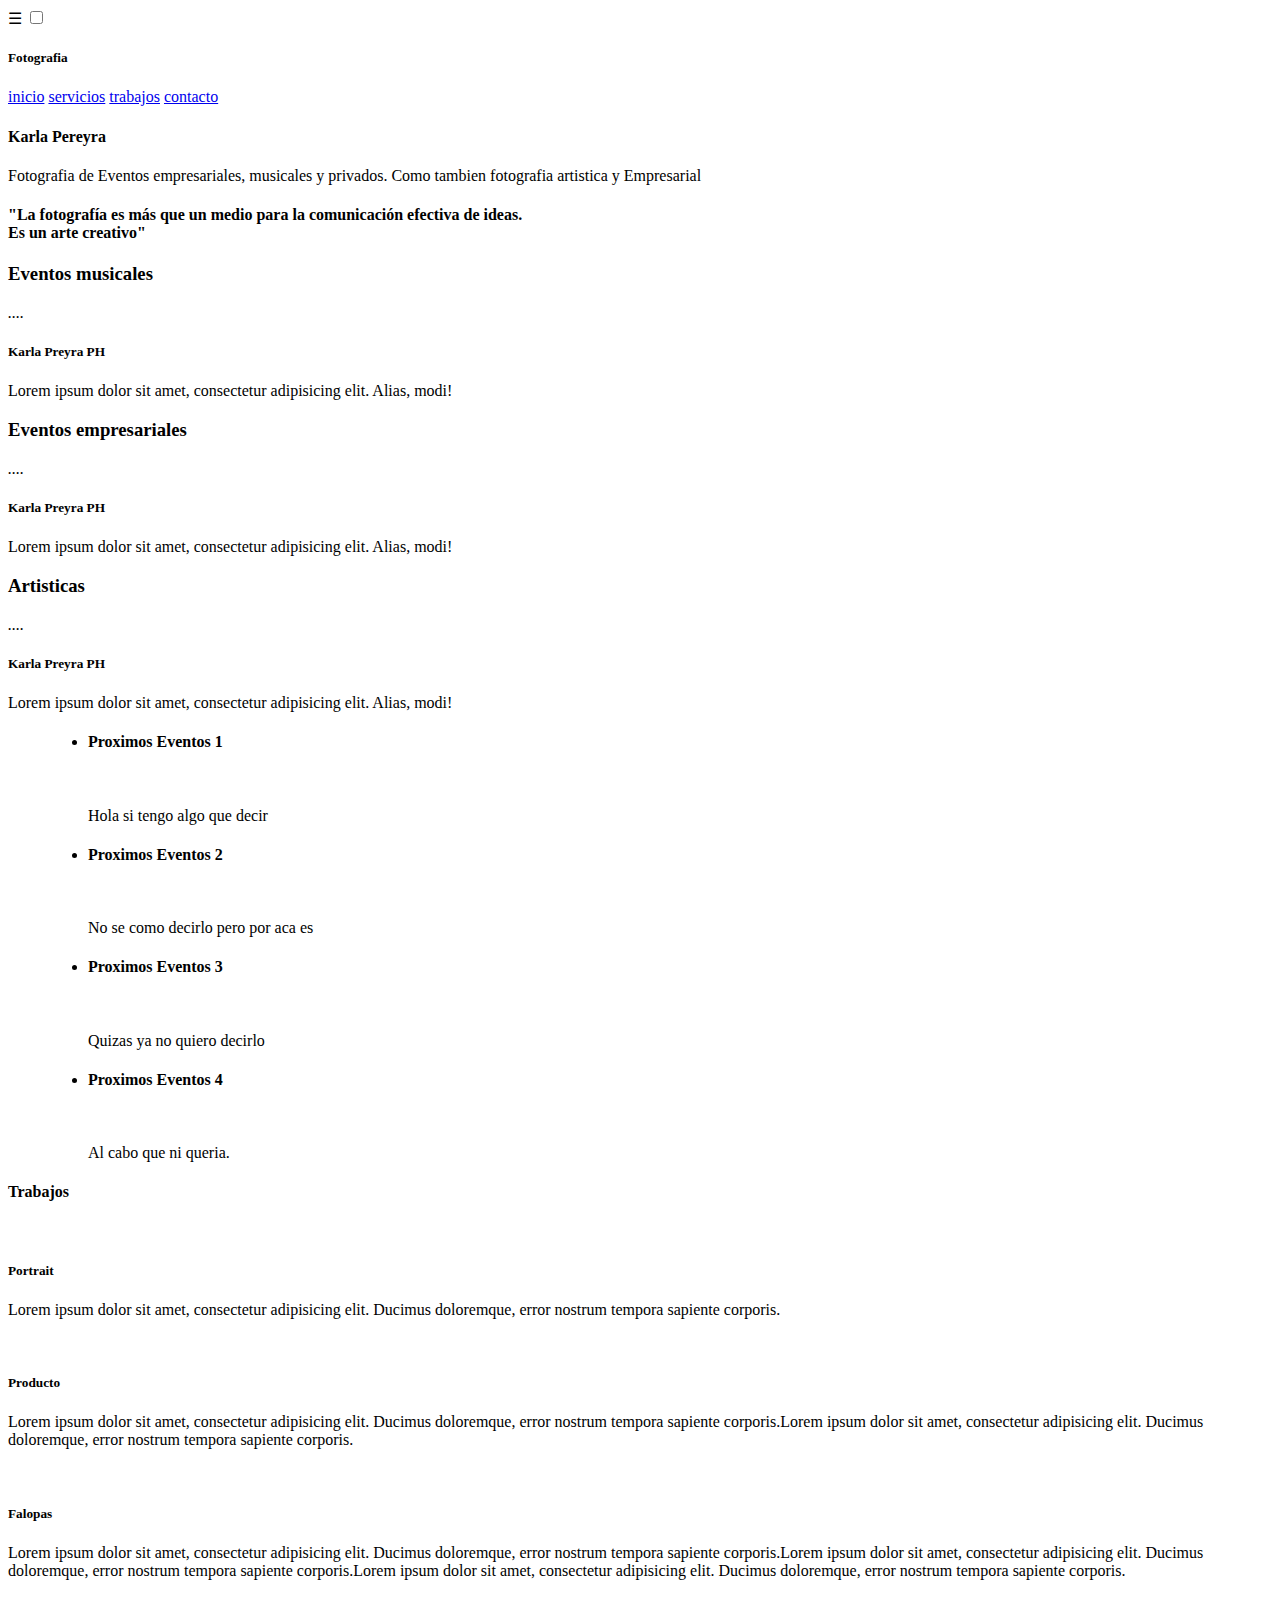
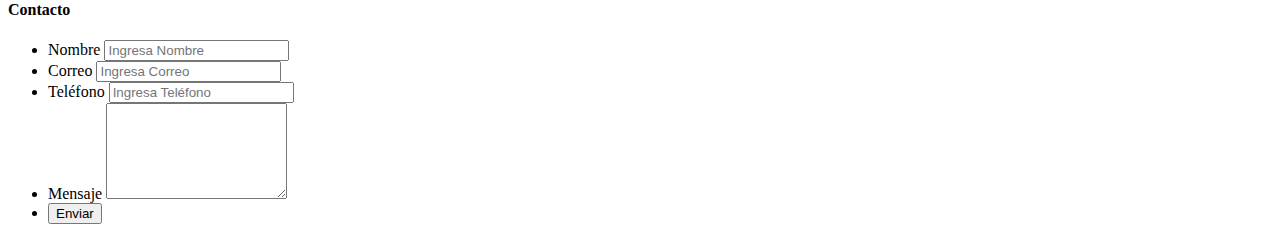
==== index.html @ 7acf1efe "Create index.html" ====
<!DOCTYPE html>
<html lang="en">
<head>
    <meta charset="UTF-8">
    <meta http-equiv="X-UA-Compatible" content="IE=edge">
    <meta name="viewport" content="width=device-width, initial-scale=1.0">
    <link rel="stylesheet" href="index.css">
    <script src="index.js"></script>
    <title>Document</title>
</head>
<body>
    <section class="photo" id="inicio">
  
        <div class="nav" id="sticker">
        <label for="toggle">&#9776</label>
        <input type="checkbox" id="toggle" />
        <div class="menu">
          <h5 class="logo">Fotografia</h5>
          <a href="#inicio">inicio</a>
          <a href="#servicio">servicios</a>
          <a href="#trabajo">trabajos</a>
          <a href="#contacto">contacto</a>
        </div>
      </div>
        <div class="photo-text">
        <h4 data-ix="skype">Karla Pereyra</h4>
        <p data-ix="subtitle-hero-up">Fotografia de Eventos empresariales, musicales y privados. Como tambien fotografia artistica y Empresarial </p>
          </div>
        <div class="overlay"></div>
      </section>
      <section class="content">
        <div class="grand-title" id="servicio">
          <h4 data-ix="slowfade-scroll-bigs">"La fotografía es más que un medio para la comunicación efectiva de ideas. <br> Es un arte creativo"</h4>
        </div>
        <div class="text">
          <div class="inner-text">
            <h3 data-ix="slowfade-scroll-bigs">Eventos musicales</h3>
            <i class="ic ion-fork">....</i>
            <div class="text-box">
              <h5 data-ix="slowfade-scroll-bigs">Karla Preyra PH</h5>
              <p data-ix="slowfade-scroll-bigs">Lorem ipsum dolor sit amet, consectetur adipisicing elit. Alias, modi!</p>
            </div>
          </div>
          <div class="inner-text">
            <h3 data-ix="slowfade-scroll-bigs">Eventos empresariales </h3>
            <i class="ic ion-knife">....</i>
            <div class="text-box">
              <h5 data-ix="slowfade-scroll-bigs">Karla Preyra PH</h5>
              <p data-ix="slowfade-scroll-bigs">Lorem ipsum dolor sit amet, consectetur adipisicing elit. Alias, modi!</p>
            </div>
          </div>
          <div class="inner-text">
            <h3 data-ix="slowfade-scroll-bigs">Artisticas</h3>
            <i class="ic ion-spoon">....</i>
            <div class="text-box">
              <h5 data-ix="slowfade-scroll-bigs">Karla Preyra PH</h5>
              <p data-ix="slowfade-scroll-bigs">Lorem ipsum dolor sit amet, consectetur adipisicing elit. Alias, modi!</p>
            </div>
          </div>
        </div>
      
        <div class="inner-content">
          <div class="boxy"></div>
          <div class="boxy">
            <div id="slider">
              <figure>
                <ul>
                  <li>
                    <h4>Proximos Eventos 1</h4>
                    <img src="./img/3.jpg" alt="" />
                    <p>Hola si tengo algo que decir </p>
                  </li>
                  <li>
                    <h4>Proximos Eventos 2</h4>
                    <img src="./img/2.jpg" alt="" />
                    <p>No se como decirlo pero por aca es </p>
                  </li>
                  <li>
                    <h4>Proximos Eventos 3</h4>
                    <img src="https://unsplash.it/80?image=823" alt="" />
                    <p>Quizas ya no quiero decirlo </p>
                  </li>
                  <li>
                    <h4>Proximos Eventos 4</h4>
                    <img src="https://unsplash.it/80?image=823" alt="" />
                    <p>Al cabo que ni queria.</p>
                  </li>
                </ul>
              </figure>
            </div>
          </div>
        </div>
      
        <section class="portafolio" id="trabajo">
          <h4 data-ix="slowfade-scroll-bigs">Trabajos</h4>
          <div class="portafolio-container">
            <section class="portafolio-item">
     <a href="">          <img src="https://unsplash.it/400/430?image=490" alt="" class="portafolio-img" /></a> 
              <section class="portafolio-text">
                <h5>Portrait</h5>
                <p>Lorem ipsum dolor sit amet, consectetur adipisicing elit. Ducimus doloremque, error nostrum tempora sapiente corporis.</p>
              </section>
            </section>
            <section class="portafolio-item">
     <a href="">          <img src="https://unsplash.it/400/430?image=490" alt="" class="portafolio-img"/> </a>
              <section class="portafolio-text">
                <h5>Producto</h5>
                <p>Lorem ipsum dolor sit amet, consectetur adipisicing elit. Ducimus doloremque, error nostrum tempora sapiente corporis.Lorem ipsum dolor sit amet, consectetur adipisicing elit. Ducimus doloremque, error nostrum tempora sapiente corporis.</p>
              </section>
            </section>
            <section class="portafolio-item">
     <a href="">         <img src="https://unsplash.it/400/430?image=490" alt="" class="portafolio-img"/></a>
              <section class="portafolio-text">
                <h5>Falopas</h5>
                <p>Lorem ipsum dolor sit amet, consectetur adipisicing elit. Ducimus doloremque, error nostrum tempora sapiente corporis.Lorem ipsum dolor sit amet, consectetur adipisicing elit. Ducimus doloremque, error nostrum tempora sapiente corporis.Lorem ipsum dolor sit amet, consectetur adipisicing elit. Ducimus doloremque, error nostrum tempora sapiente corporis.</p>
              </section>
            </section>
           
          </div>
        </section>
      </section>
      <div class="footer" id="contacto">
        <h4 data-ix="slowfade-scroll-bigs">Contacto</h4>
        <div class="container">
        <form action="enviar.php" method="post">
          <ul class="flex-outer">
            <li>
              <label for="nombre">Nombre</label>
              <input type="text" name="nombre" placeholder="Ingresa Nombre" class="rect" required>
            </li>
            <li>
              <label for="correo">Correo</label>
              <input type="email" name="correo" placeholder="Ingresa Correo" class="rect" required>
            </li>
            <li>
              <label for="fono">Teléfono</label>
              <input type="text" name="telefono" placeholder="Ingresa Teléfono" class="rect" required>
            </li>
            <li>
              <label for="mensaje">Mensaje</label>
              <textarea rows="6" name="mensaje" class="rect" required></textarea>
            </li>
            <li class="center">
              <button type="submit">Enviar</button>
            </li>
          </ul>
        </form>
      </div>
      </div>
      
      
      
      
</body>
</html>
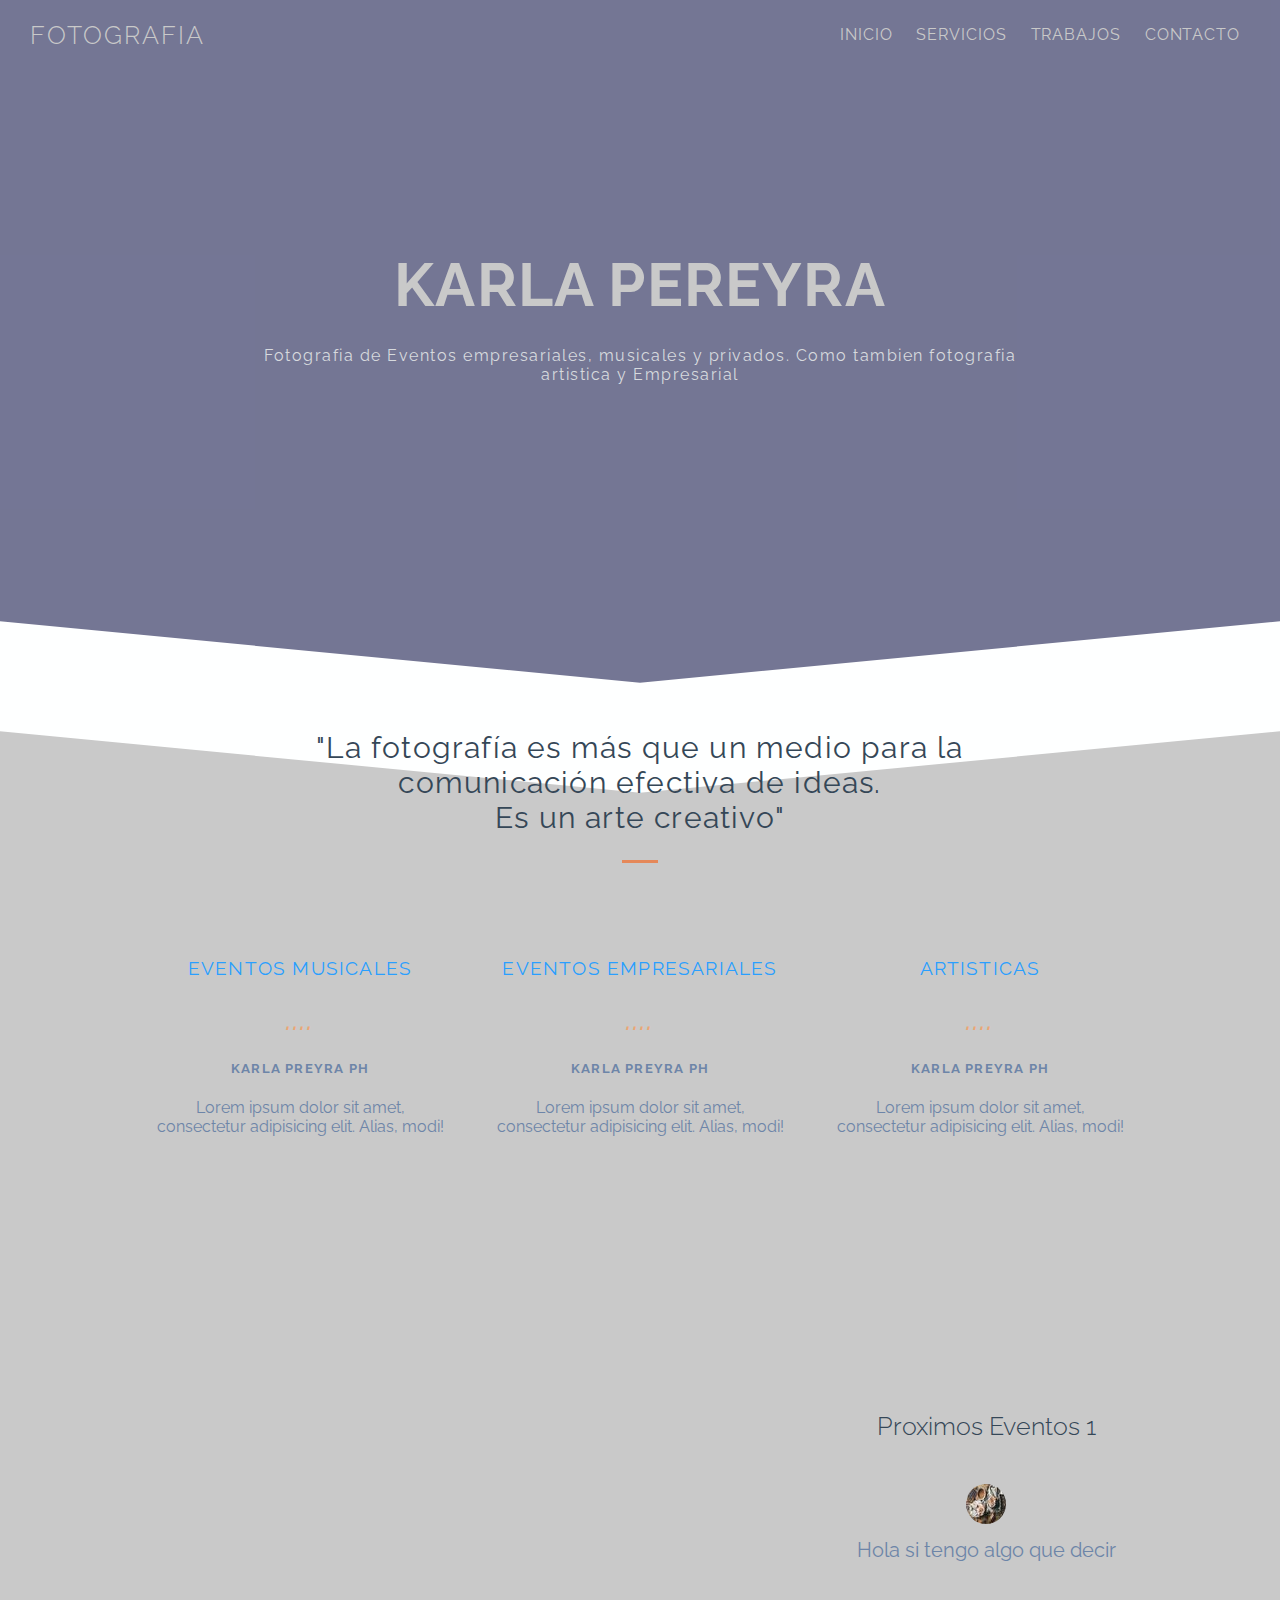
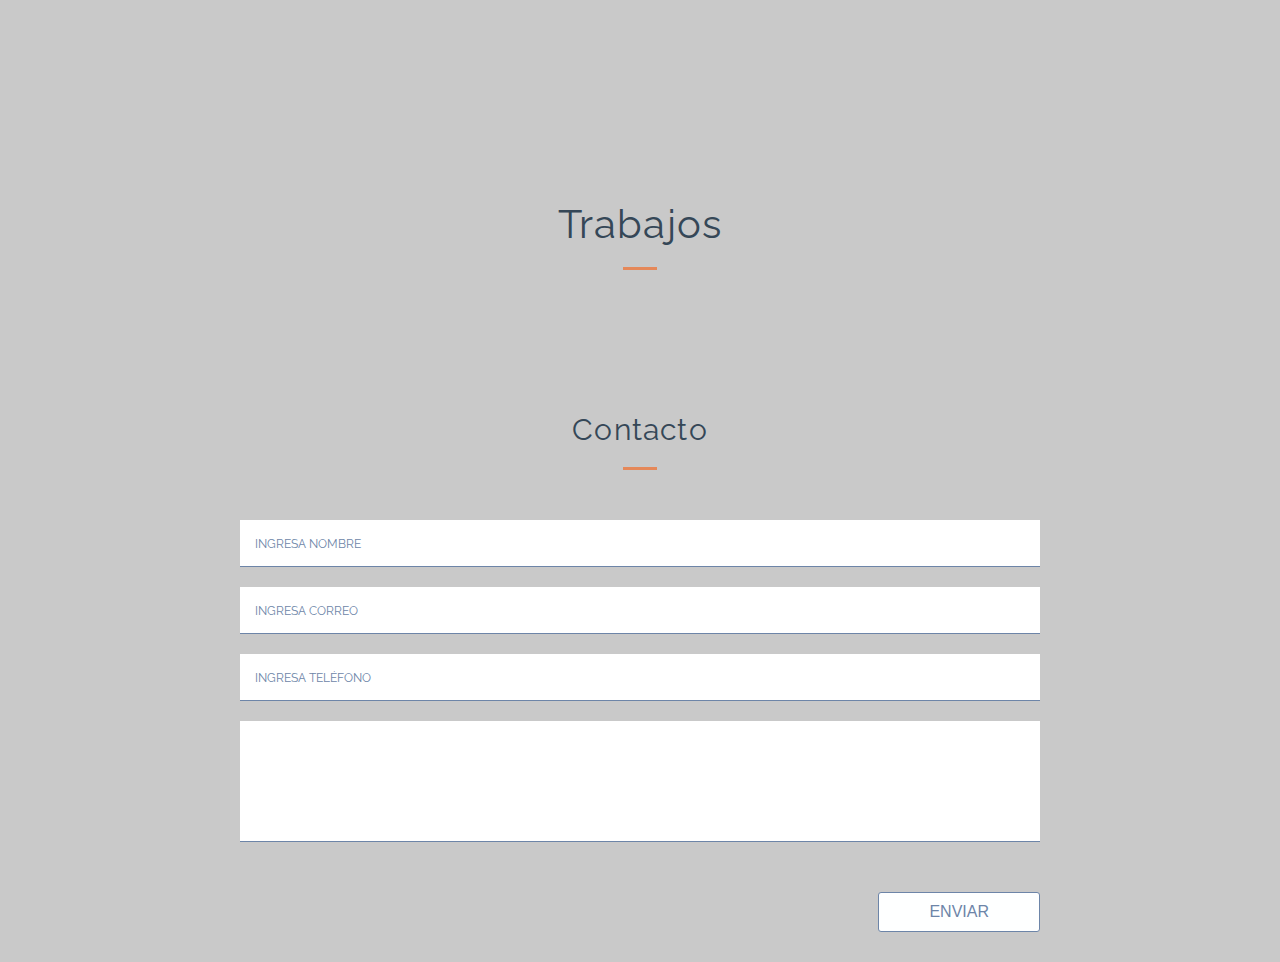
==== commit 3d5602ed: "actualizacion de galeria" ====
--- a/index.html
+++ b/index.html
@@ -1,155 +1,155 @@
-<!DOCTYPE html>
-<html lang="en">
-<head>
-    <meta charset="UTF-8">
-    <meta http-equiv="X-UA-Compatible" content="IE=edge">
-    <meta name="viewport" content="width=device-width, initial-scale=1.0">
-    <link rel="stylesheet" href="index.css">
-    <script src="index.js"></script>
-    <title>Document</title>
-</head>
-<body>
-    <section class="photo" id="inicio">
-  
-        <div class="nav" id="sticker">
-        <label for="toggle">&#9776</label>
-        <input type="checkbox" id="toggle" />
-        <div class="menu">
-          <h5 class="logo">Fotografia</h5>
-          <a href="#inicio">inicio</a>
-          <a href="#servicio">servicios</a>
-          <a href="#trabajo">trabajos</a>
-          <a href="#contacto">contacto</a>
-        </div>
-      </div>
-        <div class="photo-text">
-        <h4 data-ix="skype">Karla Pereyra</h4>
-        <p data-ix="subtitle-hero-up">Fotografia de Eventos empresariales, musicales y privados. Como tambien fotografia artistica y Empresarial </p>
-          </div>
-        <div class="overlay"></div>
-      </section>
-      <section class="content">
-        <div class="grand-title" id="servicio">
-          <h4 data-ix="slowfade-scroll-bigs">"La fotografía es más que un medio para la comunicación efectiva de ideas. <br> Es un arte creativo"</h4>
-        </div>
-        <div class="text">
-          <div class="inner-text">
-            <h3 data-ix="slowfade-scroll-bigs">Eventos musicales</h3>
-            <i class="ic ion-fork">....</i>
-            <div class="text-box">
-              <h5 data-ix="slowfade-scroll-bigs">Karla Preyra PH</h5>
-              <p data-ix="slowfade-scroll-bigs">Lorem ipsum dolor sit amet, consectetur adipisicing elit. Alias, modi!</p>
-            </div>
-          </div>
-          <div class="inner-text">
-            <h3 data-ix="slowfade-scroll-bigs">Eventos empresariales </h3>
-            <i class="ic ion-knife">....</i>
-            <div class="text-box">
-              <h5 data-ix="slowfade-scroll-bigs">Karla Preyra PH</h5>
-              <p data-ix="slowfade-scroll-bigs">Lorem ipsum dolor sit amet, consectetur adipisicing elit. Alias, modi!</p>
-            </div>
-          </div>
-          <div class="inner-text">
-            <h3 data-ix="slowfade-scroll-bigs">Artisticas</h3>
-            <i class="ic ion-spoon">....</i>
-            <div class="text-box">
-              <h5 data-ix="slowfade-scroll-bigs">Karla Preyra PH</h5>
-              <p data-ix="slowfade-scroll-bigs">Lorem ipsum dolor sit amet, consectetur adipisicing elit. Alias, modi!</p>
-            </div>
-          </div>
-        </div>
-      
-        <div class="inner-content">
-          <div class="boxy"></div>
-          <div class="boxy">
-            <div id="slider">
-              <figure>
-                <ul>
-                  <li>
-                    <h4>Proximos Eventos 1</h4>
-                    <img src="./img/3.jpg" alt="" />
-                    <p>Hola si tengo algo que decir </p>
-                  </li>
-                  <li>
-                    <h4>Proximos Eventos 2</h4>
-                    <img src="./img/2.jpg" alt="" />
-                    <p>No se como decirlo pero por aca es </p>
-                  </li>
-                  <li>
-                    <h4>Proximos Eventos 3</h4>
-                    <img src="https://unsplash.it/80?image=823" alt="" />
-                    <p>Quizas ya no quiero decirlo </p>
-                  </li>
-                  <li>
-                    <h4>Proximos Eventos 4</h4>
-                    <img src="https://unsplash.it/80?image=823" alt="" />
-                    <p>Al cabo que ni queria.</p>
-                  </li>
-                </ul>
-              </figure>
-            </div>
-          </div>
-        </div>
-      
-        <section class="portafolio" id="trabajo">
-          <h4 data-ix="slowfade-scroll-bigs">Trabajos</h4>
-          <div class="portafolio-container">
-            <section class="portafolio-item">
-     <a href="">          <img src="https://unsplash.it/400/430?image=490" alt="" class="portafolio-img" /></a> 
-              <section class="portafolio-text">
-                <h5>Portrait</h5>
-                <p>Lorem ipsum dolor sit amet, consectetur adipisicing elit. Ducimus doloremque, error nostrum tempora sapiente corporis.</p>
-              </section>
-            </section>
-            <section class="portafolio-item">
-     <a href="">          <img src="https://unsplash.it/400/430?image=490" alt="" class="portafolio-img"/> </a>
-              <section class="portafolio-text">
-                <h5>Producto</h5>
-                <p>Lorem ipsum dolor sit amet, consectetur adipisicing elit. Ducimus doloremque, error nostrum tempora sapiente corporis.Lorem ipsum dolor sit amet, consectetur adipisicing elit. Ducimus doloremque, error nostrum tempora sapiente corporis.</p>
-              </section>
-            </section>
-            <section class="portafolio-item">
-     <a href="">         <img src="https://unsplash.it/400/430?image=490" alt="" class="portafolio-img"/></a>
-              <section class="portafolio-text">
-                <h5>Falopas</h5>
-                <p>Lorem ipsum dolor sit amet, consectetur adipisicing elit. Ducimus doloremque, error nostrum tempora sapiente corporis.Lorem ipsum dolor sit amet, consectetur adipisicing elit. Ducimus doloremque, error nostrum tempora sapiente corporis.Lorem ipsum dolor sit amet, consectetur adipisicing elit. Ducimus doloremque, error nostrum tempora sapiente corporis.</p>
-              </section>
-            </section>
-           
-          </div>
-        </section>
-      </section>
-      <div class="footer" id="contacto">
-        <h4 data-ix="slowfade-scroll-bigs">Contacto</h4>
-        <div class="container">
-        <form action="enviar.php" method="post">
-          <ul class="flex-outer">
-            <li>
-              <label for="nombre">Nombre</label>
-              <input type="text" name="nombre" placeholder="Ingresa Nombre" class="rect" required>
-            </li>
-            <li>
-              <label for="correo">Correo</label>
-              <input type="email" name="correo" placeholder="Ingresa Correo" class="rect" required>
-            </li>
-            <li>
-              <label for="fono">Teléfono</label>
-              <input type="text" name="telefono" placeholder="Ingresa Teléfono" class="rect" required>
-            </li>
-            <li>
-              <label for="mensaje">Mensaje</label>
-              <textarea rows="6" name="mensaje" class="rect" required></textarea>
-            </li>
-            <li class="center">
-              <button type="submit">Enviar</button>
-            </li>
-          </ul>
-        </form>
-      </div>
-      </div>
-      
-      
-      
-      
-</body>
-</html>
+<!DOCTYPE html>
+<html lang="en">
+<head>
+    <meta charset="UTF-8">
+    <meta http-equiv="X-UA-Compatible" content="IE=edge">
+    <meta name="viewport" content="width=device-width, initial-scale=1.0">
+    <link rel="stylesheet" href="index.css">
+    <script src="index.js"></script>
+    <title>Document</title>
+</head>
+<body>
+    <section class="photo" id="inicio">
+  
+        <div class="nav" id="sticker">
+        <label for="toggle">&#9776</label>
+        <input type="checkbox" id="toggle" />
+        <div class="menu">
+          <h5 class="logo">Fotografia</h5>
+          <a href="#inicio">inicio</a>
+          <a href="#servicio">servicios</a>
+          <a href="#trabajo">trabajos</a>
+          <a href="#contacto">contacto</a>
+        </div>
+      </div>
+        <div class="photo-text">
+        <h4 data-ix="skype">Karla Pereyra</h4>
+        <p data-ix="subtitle-hero-up">Fotografia de Eventos empresariales, musicales y privados. Como tambien fotografia artistica y Empresarial </p>
+          </div>
+        <div class="overlay"></div>
+      </section>
+      <section class="content">
+        <div class="grand-title" id="servicio">
+          <h4 data-ix="slowfade-scroll-bigs">"La fotografía es más que un medio para la comunicación efectiva de ideas. <br> Es un arte creativo"</h4>
+        </div>
+        <div class="text">
+          <div class="inner-text">
+            <h3 data-ix="slowfade-scroll-bigs">Eventos musicales</h3>
+            <i class="ic ion-fork">....</i>
+            <div class="text-box">
+              <h5 data-ix="slowfade-scroll-bigs">Karla Preyra PH</h5>
+              <p data-ix="slowfade-scroll-bigs">Lorem ipsum dolor sit amet, consectetur adipisicing elit. Alias, modi!</p>
+            </div>
+          </div>
+          <div class="inner-text">
+            <h3 data-ix="slowfade-scroll-bigs">Eventos empresariales </h3>
+            <i class="ic ion-knife">....</i>
+            <div class="text-box">
+              <h5 data-ix="slowfade-scroll-bigs">Karla Preyra PH</h5>
+              <p data-ix="slowfade-scroll-bigs">Lorem ipsum dolor sit amet, consectetur adipisicing elit. Alias, modi!</p>
+            </div>
+          </div>
+          <div class="inner-text">
+            <h3 data-ix="slowfade-scroll-bigs">Artisticas</h3>
+            <i class="ic ion-spoon">....</i>
+            <div class="text-box">
+              <h5 data-ix="slowfade-scroll-bigs">Karla Preyra PH</h5>
+              <p data-ix="slowfade-scroll-bigs">Lorem ipsum dolor sit amet, consectetur adipisicing elit. Alias, modi!</p>
+            </div>
+          </div>
+        </div>
+      
+        <div class="inner-content">
+          <div class="boxy"></div>
+          <div class="boxy">
+            <div id="slider">
+              <figure>
+                <ul>
+                  <li>
+                    <h4>Proximos Eventos 1</h4>
+                    <img src="./img/3.jpg" alt="" />
+                    <p>Hola si tengo algo que decir </p>
+                  </li>
+                  <li>
+                    <h4>Proximos Eventos 2</h4>
+                    <img src="./img/2.jpg" alt="" />
+                    <p>No se como decirlo pero por aca es </p>
+                  </li>
+                  <li>
+                    <h4>Proximos Eventos 3</h4>
+                    <img src="https://unsplash.it/80?image=823" alt="" />
+                    <p>Quizas ya no quiero decirlo </p>
+                  </li>
+                  <li>
+                    <h4>Proximos Eventos 4</h4>
+                    <img src="https://unsplash.it/80?image=823" alt="" />
+                    <p>Al cabo que ni queria.</p>
+                  </li>
+                </ul>
+              </figure>
+            </div>
+          </div>
+        </div>
+      
+        <section class="portafolio" id="trabajo">
+          <h4 data-ix="slowfade-scroll-bigs">Trabajos</h4>
+          <div class="portafolio-container">
+            <section class="portafolio-item">
+     <a href="./Carrousel.html">          <img src="https://unsplash.it/400/430?image=490" alt="" class="portafolio-img" /></a> 
+              <section class="portafolio-text">
+                <h5>Portrait</h5>
+                <p>Lorem ipsum dolor sit amet, consectetur adipisicing elit. Ducimus doloremque, error nostrum tempora sapiente corporis.</p>
+              </section>
+            </section>
+            <section class="portafolio-item">
+     <a href="">          <img src="https://unsplash.it/400/430?image=490" alt="" class="portafolio-img"/> </a>
+              <section class="portafolio-text">
+                <h5>Producto</h5>
+                <p>Lorem ipsum dolor sit amet, consectetur adipisicing elit. Ducimus doloremque, error nostrum tempora sapiente corporis.Lorem ipsum dolor sit amet, consectetur adipisicing elit. Ducimus doloremque, error nostrum tempora sapiente corporis.</p>
+              </section>
+            </section>
+            <section class="portafolio-item">
+     <a href="">         <img src="https://unsplash.it/400/430?image=490" alt="" class="portafolio-img"/></a>
+              <section class="portafolio-text">
+                <h5>Falopas</h5>
+                <p>Lorem ipsum dolor sit amet, consectetur adipisicing elit. Ducimus doloremque, error nostrum tempora sapiente corporis.Lorem ipsum dolor sit amet, consectetur adipisicing elit. Ducimus doloremque, error nostrum tempora sapiente corporis.Lorem ipsum dolor sit amet, consectetur adipisicing elit. Ducimus doloremque, error nostrum tempora sapiente corporis.</p>
+              </section>
+            </section>
+           
+          </div>
+        </section>
+      </section>
+      <div class="footer" id="contacto">
+        <h4 data-ix="slowfade-scroll-bigs">Contacto</h4>
+        <div class="container">
+        <form action="enviar.php" method="post">
+          <ul class="flex-outer">
+            <li>
+              <label for="nombre">Nombre</label>
+              <input type="text" name="nombre" placeholder="Ingresa Nombre" class="rect" required>
+            </li>
+            <li>
+              <label for="correo">Correo</label>
+              <input type="email" name="correo" placeholder="Ingresa Correo" class="rect" required>
+            </li>
+            <li>
+              <label for="fono">Teléfono</label>
+              <input type="text" name="telefono" placeholder="Ingresa Teléfono" class="rect" required>
+            </li>
+            <li>
+              <label for="mensaje">Mensaje</label>
+              <textarea rows="6" name="mensaje" class="rect" required></textarea>
+            </li>
+            <li class="center">
+              <button type="submit">Enviar</button>
+            </li>
+          </ul>
+        </form>
+      </div>
+      </div>
+      
+      
+      
+      
+</body>
+</html>--- a/index.css
+++ b/index.css
@@ -0,0 +1,622 @@
+@import url('https://fonts.googleapis.com/css?family=Raleway:300,400,900');
+
+body{
+  margin: 0;
+  padding: 0;
+  background-color: #c9c9c9;
+  font-family: 'Raleway', sans-serif;
+}
+
+*::selection{
+  outline: none;
+}
+
+/*MENU*/
+.nav{
+  text-align: right;
+  height: 70px;
+  line-height: 70px;
+  position: relative;
+  z-index: 999;
+}
+
+.menu{
+  margin: 0 30px 0 0;
+}
+
+.menu a{
+  clear: right;
+  text-decoration: none;
+  color: #c9c9c9;
+  margin: 0 10px;
+  line-height: 70px;
+  letter-spacing: .9px;
+  text-transform: uppercase;
+  transition: all 250ms ease;
+}
+
+@keyframes strike{
+  0%   { width : 0; }
+  100% { width: 100%; }
+}
+
+.strike {
+  position: relative;
+}
+
+.strike:hover:after {
+  content: ' ';
+  position: absolute;
+  top: 40%;
+  left: 0;
+  width: 100%;
+  height: 2px;
+  background: #c9c9c9;
+  animation-name: strike;
+  animation-duration: 1s;
+  animation-timing-function: ease;
+  animation-iteration-count: infinite;
+}
+
+.menu h5{
+  margin: 0 30px;
+  text-transform: uppercase;
+  float: left;
+  font-weight: 300;
+  font-size: 25px;
+  letter-spacing: 2px;
+  position: relative;
+  z-index: 999;
+  color: #c9c9c9;
+}
+
+label{
+  margin: 0 20px 0 0;
+  font-size: 26px;
+  line-height: 70px;
+  display: none;
+  width: 26px;
+  float: right;
+  color: #354757;
+}
+
+#toggle{
+  display: none;
+}
+
+.fixed{
+  background-color: #c9c9c9;
+}
+
+.photo{
+  width: 100%;
+  height: 700px;
+  position: relative;
+  background: url('https://cdn.euroinnova.edu.es/img/subidasEditor/photographs-256888_960_720-1612920773.webp') center;
+  background-size: cover;
+  overflow: hidden;
+}
+
+.photo-text{
+  min-height: 500px;
+  display: flex;
+  flex-direction: column;
+  justify-content: center;
+  align-items: center;
+}
+
+.overlay{
+  position: absolute;
+  z-index: 1;
+  width: 100%;
+  height: 200vh;
+  top: 0;
+  left: 0;
+  background: rgba(60, 63, 114, .6);
+}
+
+.photo h4{
+  font-size: 60px;
+  text-transform: uppercase;
+  letter-spacing: 1.2px;
+  color: #c9c9c9;
+  margin: 10px;
+  cursor: pointer;
+  position: relative;
+  z-index: 998;
+}
+
+.photo p{
+  width: 60%;
+  text-align: center;
+  letter-spacing: 1.5px;
+  color: #D7DADE;
+  position: relative;
+  z-index: 998;
+}
+
+.content{
+  width: 100%;
+  min-height: 800px;
+  position: relative;
+  z-index: 1;
+}
+
+.content:before{
+  content: '';
+  width: 50%;
+  height: 110px;
+  position: absolute;
+  top: -48px;
+  left: 0;
+  background-color: #FEFFFF;
+  transform: skewY(5.5deg);/*8*/
+}
+
+.content:after{
+  content: '';
+  width: 50%;
+  height: 110px;
+  position: absolute;
+  top: -48px;
+  right: 0;
+  background-color: #FEFFFF;
+  transform: skewY(-5.5deg);/*8*/
+}
+
+.grand-title{
+  display: flex;
+  justify-content: center;
+  align-items: center;
+  position: relative;
+  z-index: 999;
+  width: 60%;
+  min-height: 100px;
+  padding: 0;
+  margin: 0 auto;
+}
+
+.grand-title h4{
+  text-align: center;
+  font-size: 30px;
+  font-weight: 400;
+  letter-spacing: 1.2px;
+  margin: 30px;
+  color: #354757;
+}
+
+.grand-title h4:after{
+  content: '';
+  display: block; 
+  width: 5%;
+  height: 3px;
+  margin: 25px auto;
+  border: 0;
+  background: #E58859;
+}
+
+.text{
+  display: flex;
+  justify-content: center;
+  align-items: center;
+  text-align: center;
+  margin-top: -10px;
+  position: relative;
+  z-index: 999;
+}
+
+.inner-text{
+   display: flex;
+  justify-content: center;
+  align-items: center;
+  flex-flow: column wrap;
+  padding: 20px;
+  width: 300px;
+  margin: 10px 0 10px 0;
+  transition: all 450ms ease;
+}
+
+.inner-text:hover{
+  cursor: pointer;
+  box-shadow: -1px 6.5px 15px rgba(208, 211, 214, 0.75);
+}
+
+.ic{
+  font-size: 35px;
+  color: #EBA675;
+  transition: all 250ms ease;
+}
+
+.ic:hover{
+ opacity: .7;
+}
+
+.inner-text h3{
+  color: #299FFF;
+  text-transform: uppercase;
+  font-weight: 400;
+  letter-spacing: 1.2px;
+}
+
+.inner-text h5{
+  color: #6D85A8;
+  letter-spacing: 1.2px;
+  text-transform: uppercase;
+}
+
+.inner-text p{
+  color: #6D85A8;
+}
+
+.inner-content{
+  display: flex;
+  justify-content: center;
+  align-items: center;
+  min-height: 450px;
+}
+
+.boxy:nth-child(1){
+  width: 50%;
+  min-height: 300px;
+  background: url('https://img.freepik.com/fotos-premium/lente-camara-luz-fondo-roja-azul-lentes-fotografia-macro_99533-213.jpg?w=2000') bottom no-repeat;
+  background-size: cover;
+  position: relative;
+  z-index: 999;
+}
+
+.boxy:nth-child(2){
+  width: 50%;
+  min-height: 600px;
+  display: flex;
+  align-items: center;
+}
+
+#slider{
+  overflow: hidden;
+  margin-left: -20px;
+}
+
+#slider figure ul li{
+  width: 20%;
+  float: left;
+  list-style: none;
+  text-align: center;
+}
+
+ul li img{
+  border-radius: 50%;
+  padding: 10px;
+}
+
+ul li h4{
+  color: #354757;
+  font-weight: 300;
+  font-size: 25px;
+}
+
+ul li p{
+  font-size: 20px;
+  width: 80%;
+  margin: 0 auto;
+  color: #6D85A8;
+}
+
+#slider figure{
+  position: relative;
+  width: 500%;
+  margin: 0;
+  left: 0;
+  text-align: left;
+  animation-name: slider;
+    animation-duration: 25s;
+    animation-timing-function: linear;
+    animation-delay: -10s;
+    animation-iteration-count: infinite;
+   /*animation-direction: alternate;*/
+}
+
+/*Portafolio*/
+.portafolio{
+  width: 90%;
+  max-width: 1400px;
+  margin: 0 auto;
+  margin-top: -35px;
+  margin-bottom: 40px;
+}
+
+.portafolio h4{
+  text-align: center;
+  font-weight: 400;
+  font-size: 40px;
+  color: #354757;
+  letter-spacing: 1.2px;
+}
+
+.portafolio h4:after{
+  content: '';
+  display: block; 
+  width: 3%;
+  height: 3px;
+  margin: 20px auto;
+  border: 0;
+  background: #E58859;
+}
+
+.portafolio-container{
+    display: flex;
+   
+   
+  justify-content: space-between;
+}
+
+.portafolio-item{
+  width: 30%;
+  position: relative;
+  overflow: hidden;
+  border-radius: .20em;
+}
+
+.portafolio-item img{
+  width: 100%;
+}
+
+.portafolio-text{
+  position: absolute;
+  bottom: 0;
+  padding: 10px;
+  background: rgba(254, 255, 255, .8);
+  color: #FDFDFD;
+  transform: translateY(100%);
+  transition: all 450ms ease;
+}
+
+.portafolio-text h5{
+  color: #299FFF;
+  font-size: 15px;
+  text-transform: uppercase;
+  letter-spacing: 1.2px;
+  margin: 0;
+}
+
+.portafolio-text p{
+  text-align: justify;
+  color: #6D85A8;
+}
+
+.portafolio-item:hover .portafolio-text{
+  transform: translateY(0);
+}
+
+.portafolio-img{
+  transition: all 450ms ease;
+}
+
+.portafolio-item:hover .portafolio-img{
+  transform: rotate(-5deg) scale(1.15);
+}
+
+/*FOOTER*/
+.footer{
+  display: flex;
+  align-items: center;
+  flex-direction: column;
+  min-height: 500px;
+  width: 100%;
+}
+
+.footer h4{
+  font-size: 30px;
+  font-weight: 400;
+  letter-spacing: 1.2px;
+  margin: 30px;
+  color: #354757;
+}
+
+.footer h4:after{
+  content: '';
+  display: block; 
+  width: 25%;
+  height: 3px;
+  margin: 20px auto;
+  border: 0;
+  background: #E58859;
+}
+
+.container{
+  width: 80%;
+  max-width: 1200px;
+  margin: 0 auto;
+}
+
+.container *{
+  box-sizing: border-box;
+}
+
+.flex-outer,
+.flex-inner{
+  list-style-type: none;
+  padding: 0;
+}
+
+.flex-outer{
+  max-width: 800px;
+  margin: 0 auto;
+}
+
+.flex-outer li,
+.flex-inner{
+  display: flex;
+  flex-wrap: wrap;
+  align-items: center;
+}
+
+.flex-inner{
+  padding: 0 8px;
+  justify-content: space-between;  
+}
+
+.flex-outer > li:not(:last-child){
+  margin-bottom: 20px;
+}
+
+.flex-outer li label{
+  padding: 8px;
+  font-weight: 300;
+  font-size: 15px;
+  letter-spacing: .09em;
+  text-transform: uppercase;
+}
+
+.flex-outer > li > label{
+  flex: 1 0 120px;
+  max-width: 220px;
+}
+
+.flex-outer > li > label + *,
+.flex-inner{
+  flex: 1 0 220px;
+}
+
+.flex-outer li input:not([type='checkbox']),
+.flex-outer li textarea{
+  padding: 15px;
+  resize: none;
+}
+
+.flex-outer li button{
+  background: 0 0 #FEFFFF;
+  border: 1px solid #6D85A8;
+  border-radius: 3px;
+  color: #6D85A8;
+  font-size: 16px;
+  line-height: inherit;
+  margin: 30px 0;
+  padding: 10px 50px;
+  text-transform: uppercase;
+  transition: all 0.25s ease 0s;
+}
+
+.flex-outer li button:hover,
+.flex-outer li button:active,
+.flex-outer li button:focus {
+	border-color: #299FFF;
+	color: #299FFF;
+}
+
+.flex-inner li{
+  width: 100px;
+}
+
+.rect{
+	border-color: #6D85A8;
+  border-width: 0 0 1px 0;
+  border-style: none none solid none;
+  box-shadow: none;
+}
+
+.rect:focus{
+	box-shadow: none;
+	border-color: #60A9F1;
+  outline: none;
+}
+
+.center{
+  display: flex;
+  justify-content: flex-end;
+}
+
+.flex-outer li ::placeholder{
+  font-size: 12px;
+  color: #6D85A8;
+  text-transform: uppercase;
+  font-weight: 400;
+}
+
+.flex-outer li ::-webkit-input-placeholder{
+  font-size: 12px;
+  color: #6D85A8;
+  text-transform: uppercase;
+  font-weight: 400;
+}
+
+.flex-outer li ::-moz-placeholder{
+  font-size: 12px;
+  color: #6D85A8;
+  text-transform: uppercase;
+  font-weight: 400;
+}
+
+.flex-outer li ::-ms-input-placeholder{
+  font-size: 12px;
+  color: #6D85A8;
+  text-transform: uppercase;
+  font-weight: 400;
+}
+
+.flex-outer li ::-moz-placeholder{
+  font-size: 12px;
+  color: #6D85A8;
+  text-transform: uppercase;
+  font-weight: 400;
+}
+
+input{
+  font-family: 'Raleway', sans-serif;
+}
+
+@media screen and (max-width: 950px){
+  .portafolio-container{
+    flex-flow: column wrap;
+    align-items: center;
+  }
+  
+  .portafolio-item{width: 80%; margin-top: 10px;}
+}
+
+@media screen and (max-width: 950px){
+  .photo p{width: 90%;}
+  .grand-title{width: 90%;}
+  .text{flex-direction: column;}
+  .inner-content{flex-flow: column wrap;}
+  .boxy:nth-child(1),.boxy:nth-child(2){width: 90%;}/*GENERA PROBLEMA*/
+  .boxy:nth-child(1){padding: 10px;}
+  #slider{margin-left: -55px;}
+}
+
+@media only screen and (max-width: 600px){
+  label{
+    display: block;
+    cursor: pointer;
+  }
+  .menu{
+    text-align: center;
+    width: 100%;
+    display: none;
+  }
+  .menu a{
+    display: block;
+    border-bottom: 1px solid #EAEAEB;
+    margin: 0;
+    color: #6D85A8;
+  }
+  #toggle:checked + .menu{display: block; background-color: #FEFFFF;}
+}
+
+@media screen and (max-width: 500px){
+  #slider{margin-left: -55px;}
+  .photo-text h4{font-size: 45px;}
+  .inner-text{width: 80%;}
+  
+}
+
+@keyframes slider{
+  0%{left: 0; opacity: 0;}
+  20%{left: 0; opacity: 1;}
+  25%{left: -100%; opacity: .8;}
+  45%{left: -100%; opacity: .8;}
+  50%{left: -200%; opacity: .7;}
+  70%{left: -200%; opacity: .7;}
+  75%{left: -300%; opacity: .6;}
+  95%{left: -400%; opacity: .6;}
+  100%{left: -400%; opacity: 1;}
+}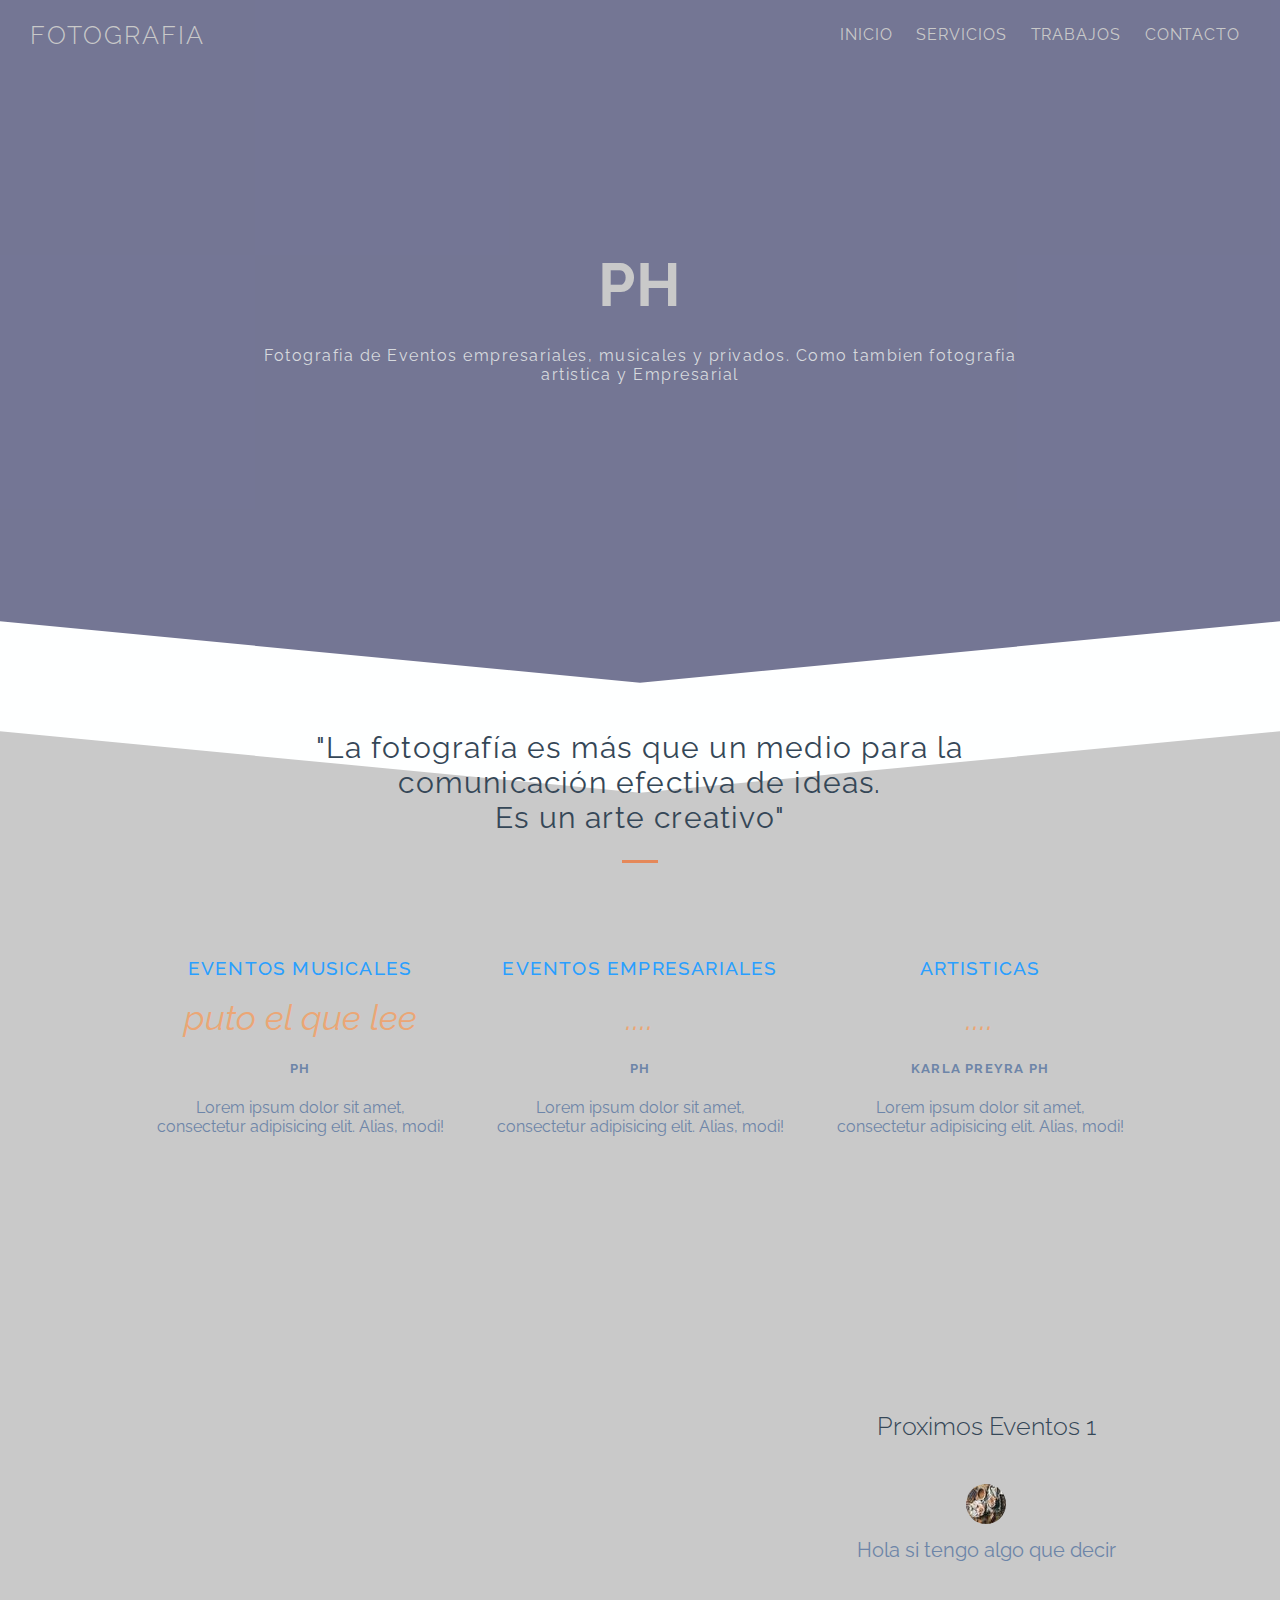
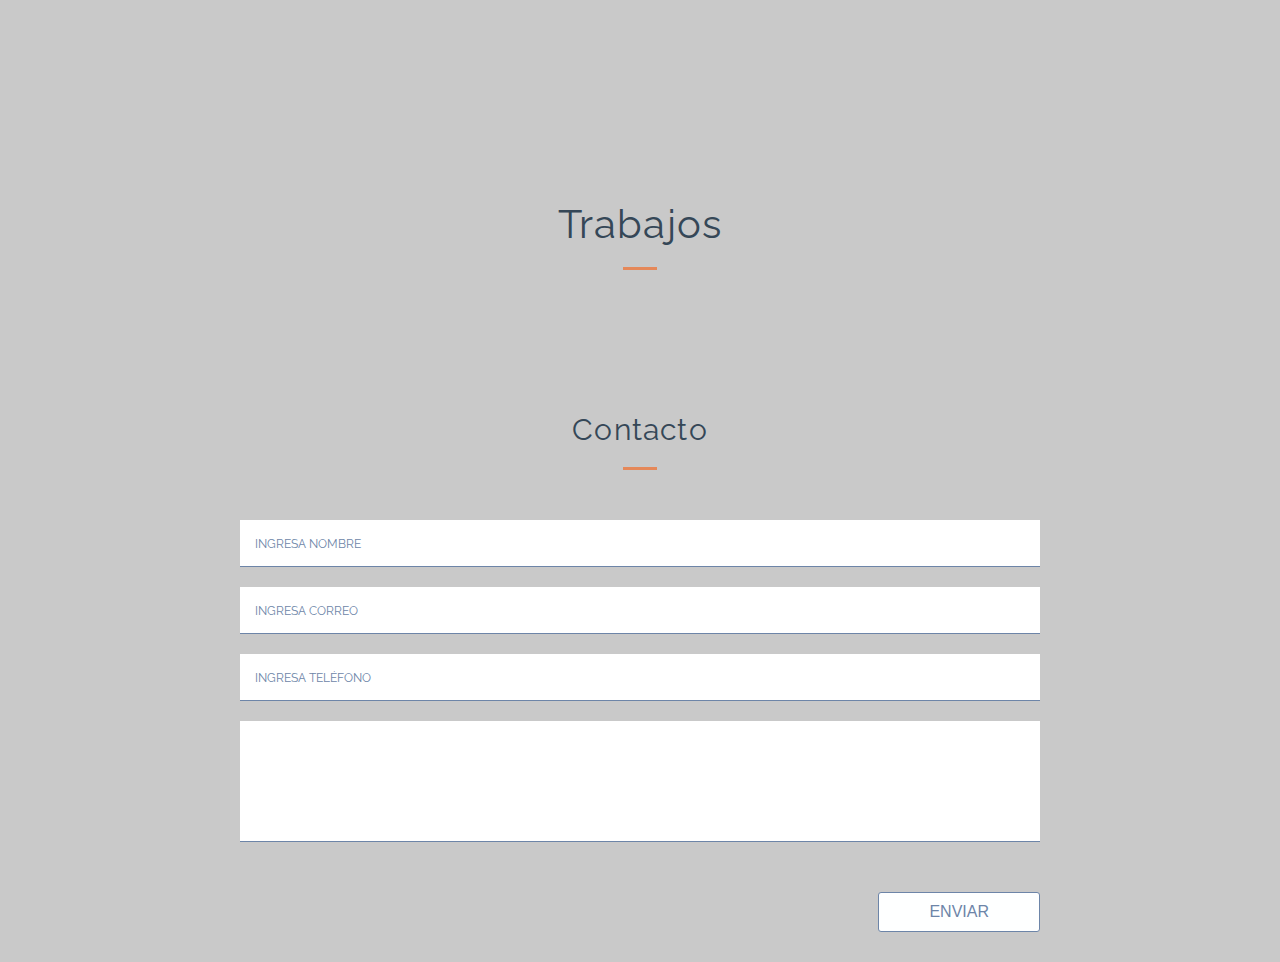
==== commit 9aef80b4: "Add files via upload" ====
--- a/index.html
+++ b/index.html
@@ -19,11 +19,11 @@
           <a href="#inicio">inicio</a>
           <a href="#servicio">servicios</a>
           <a href="#trabajo">trabajos</a>
-          <a href="#contacto">contacto</a>
+          <a  href="#contacto">contacto</a>
         </div>
       </div>
         <div class="photo-text">
-        <h4 data-ix="skype">Karla Pereyra</h4>
+        <h4 data-ix="skype">ph</h4>
         <p data-ix="subtitle-hero-up">Fotografia de Eventos empresariales, musicales y privados. Como tambien fotografia artistica y Empresarial </p>
           </div>
         <div class="overlay"></div>
@@ -34,10 +34,12 @@
         </div>
         <div class="text">
           <div class="inner-text">
-            <h3 data-ix="slowfade-scroll-bigs">Eventos musicales</h3>
-            <i class="ic ion-fork">....</i>
+            <h3  data-ix="slowfade-scroll-bigs">Eventos musicales</h3>
+            <i class="ic ion-fork">puto el que lee
+              
+            </i>
             <div class="text-box">
-              <h5 data-ix="slowfade-scroll-bigs">Karla Preyra PH</h5>
+              <h5 data-ix="slowfade-scroll-bigs">PH</h5>
               <p data-ix="slowfade-scroll-bigs">Lorem ipsum dolor sit amet, consectetur adipisicing elit. Alias, modi!</p>
             </div>
           </div>
@@ -45,7 +47,7 @@
             <h3 data-ix="slowfade-scroll-bigs">Eventos empresariales </h3>
             <i class="ic ion-knife">....</i>
             <div class="text-box">
-              <h5 data-ix="slowfade-scroll-bigs">Karla Preyra PH</h5>
+              <h5 data-ix="slowfade-scroll-bigs">PH</h5>
               <p data-ix="slowfade-scroll-bigs">Lorem ipsum dolor sit amet, consectetur adipisicing elit. Alias, modi!</p>
             </div>
           </div>
--- a/index.css
+++ b/index.css
@@ -210,15 +210,17 @@
   justify-content: center;
   align-items: center;
   flex-flow: column wrap;
-  padding: 20px;
+   padding: 20px;
   width: 300px;
   margin: 10px 0 10px 0;
   transition: all 450ms ease;
+  
+  
 }
 
 .inner-text:hover{
   cursor: pointer;
-  box-shadow: -1px 6.5px 15px rgba(208, 211, 214, 0.75);
+  box-shadow: -1px 6.5px 15px rgb(104, 104, 104);
 }
 
 .ic{
@@ -234,7 +236,7 @@
 .inner-text h3{
   color: #299FFF;
   text-transform: uppercase;
-  font-weight: 400;
+  font-weight: 500;
   letter-spacing: 1.2px;
 }
 
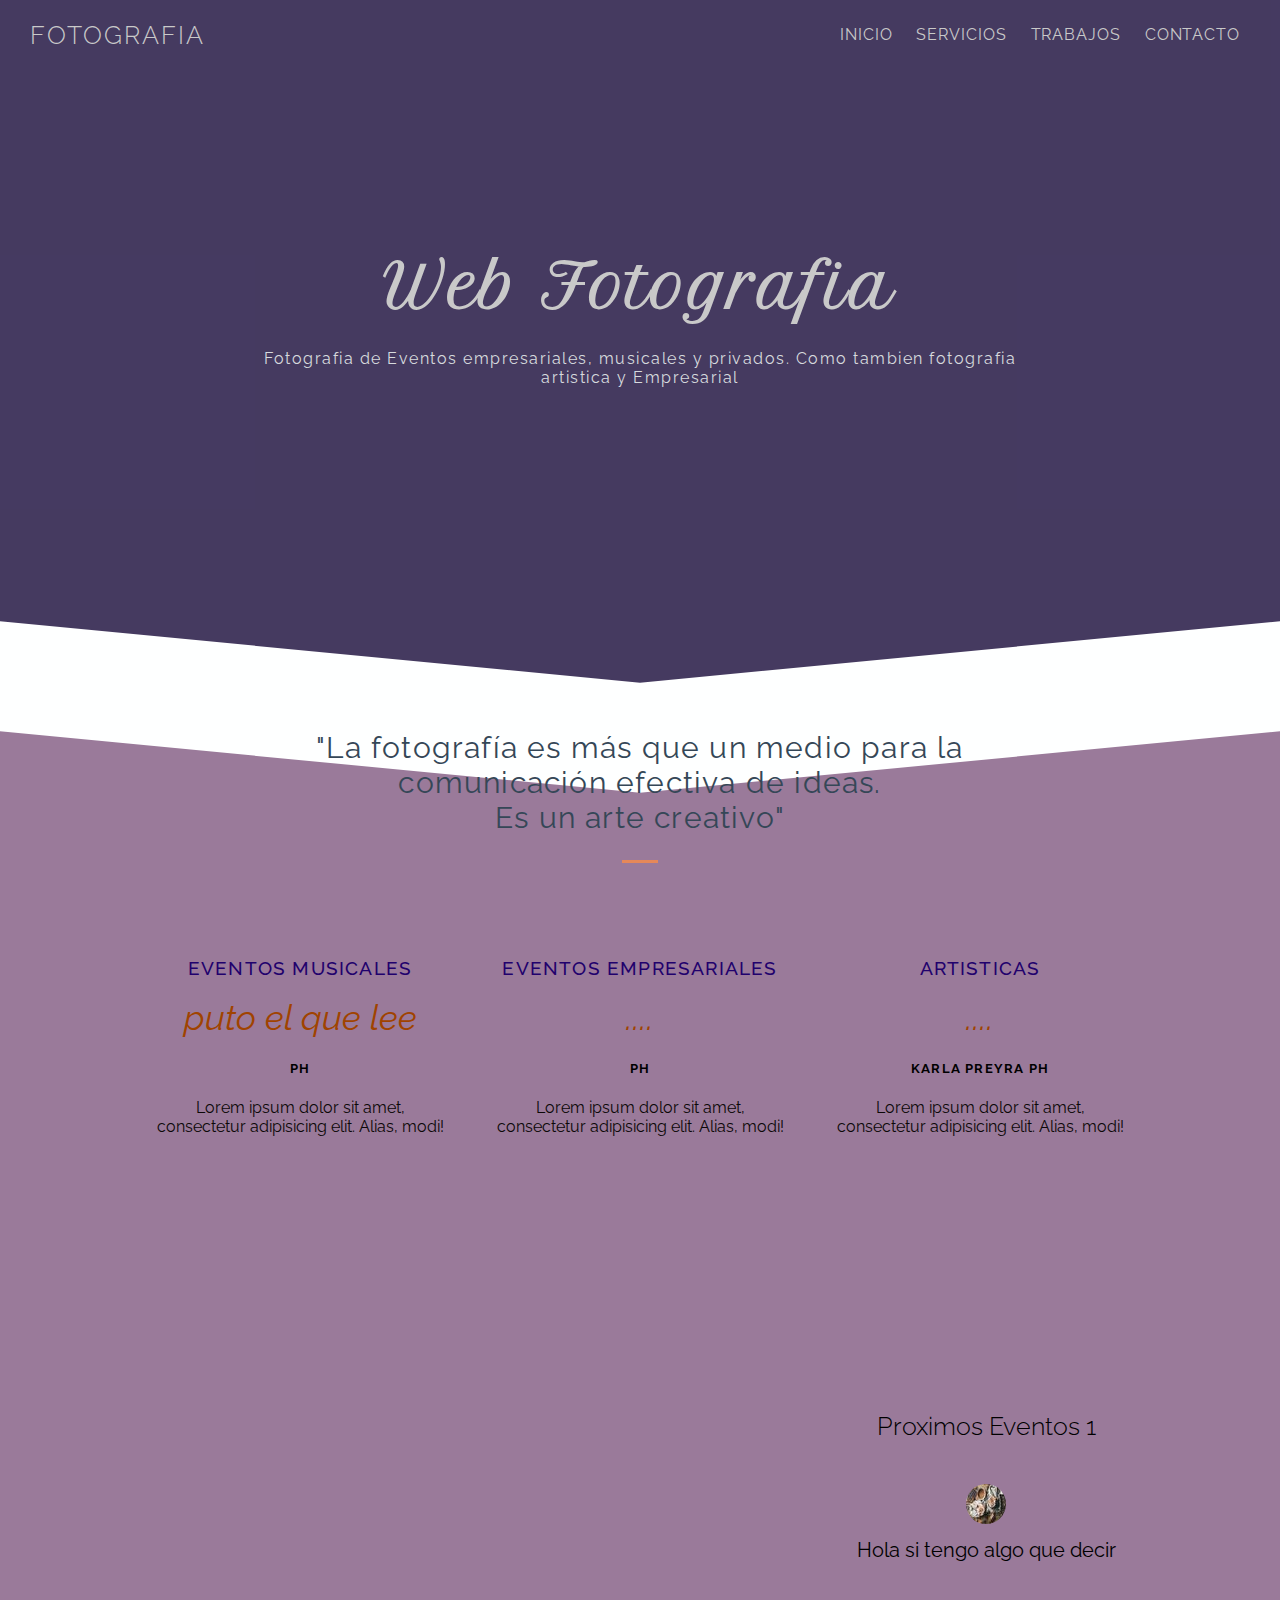
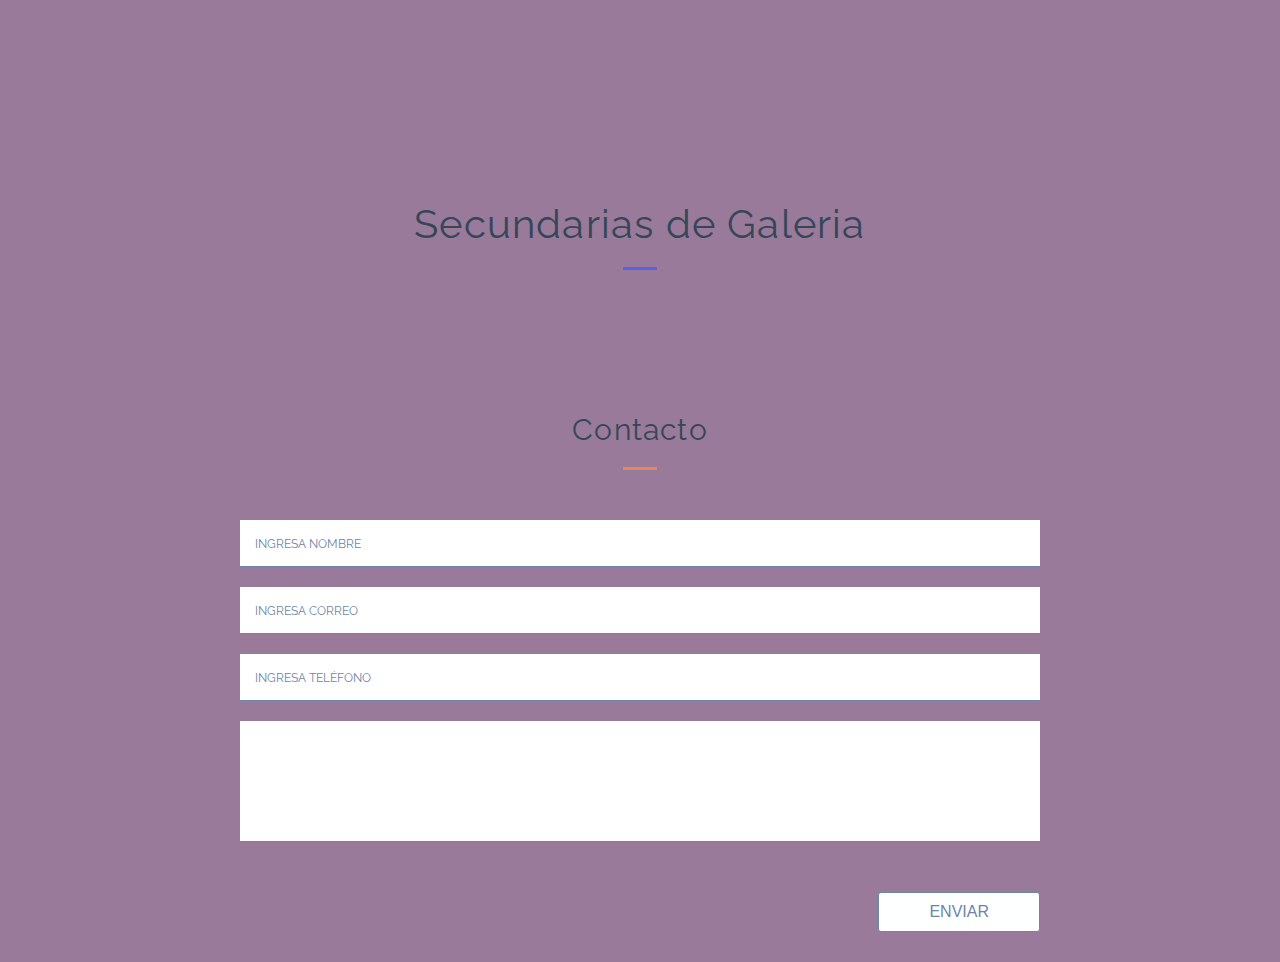
==== commit 33910653: "Add files via upload" ====
--- a/index.html
+++ b/index.html
@@ -4,9 +4,12 @@
     <meta charset="UTF-8">
     <meta http-equiv="X-UA-Compatible" content="IE=edge">
     <meta name="viewport" content="width=device-width, initial-scale=1.0">
+    <link rel="preconnect" href="https://fonts.googleapis.com">
+<link rel="preconnect" href="https://fonts.gstatic.com" crossorigin><!-- Petit formal fonts -->
+<link href="https://fonts.googleapis.com/css2?family=Petit+Formal+Script&display=swap" rel="stylesheet"> <!-- Petit formal fonts -->
     <link rel="stylesheet" href="index.css">
     <script src="index.js"></script>
-    <title>Document</title>
+    <title>PortFolio</title>
 </head>
 <body>
     <section class="photo" id="inicio">
@@ -22,26 +25,33 @@
           <a  href="#contacto">contacto</a>
         </div>
       </div>
+
+
         <div class="photo-text">
-        <h4 data-ix="skype">ph</h4>
+        <h4 data-ix="skype">Web Fotografia</h4>
         <p data-ix="subtitle-hero-up">Fotografia de Eventos empresariales, musicales y privados. Como tambien fotografia artistica y Empresarial </p>
           </div>
         <div class="overlay"></div>
       </section>
+
+
       <section class="content">
         <div class="grand-title" id="servicio">
           <h4 data-ix="slowfade-scroll-bigs">"La fotografía es más que un medio para la comunicación efectiva de ideas. <br> Es un arte creativo"</h4>
         </div>
+
+
         <div class="text">
           <div class="inner-text">
             <h3  data-ix="slowfade-scroll-bigs">Eventos musicales</h3>
-            <i class="ic ion-fork">puto el que lee
-              
-            </i>
+            <i class="ic ion-fork">puto el que lee</i>
+
             <div class="text-box">
               <h5 data-ix="slowfade-scroll-bigs">PH</h5>
               <p data-ix="slowfade-scroll-bigs">Lorem ipsum dolor sit amet, consectetur adipisicing elit. Alias, modi!</p>
             </div>
+
+
           </div>
           <div class="inner-text">
             <h3 data-ix="slowfade-scroll-bigs">Eventos empresariales </h3>
@@ -50,6 +60,8 @@
               <h5 data-ix="slowfade-scroll-bigs">PH</h5>
               <p data-ix="slowfade-scroll-bigs">Lorem ipsum dolor sit amet, consectetur adipisicing elit. Alias, modi!</p>
             </div>
+
+
           </div>
           <div class="inner-text">
             <h3 data-ix="slowfade-scroll-bigs">Artisticas</h3>
@@ -61,6 +73,12 @@
           </div>
         </div>
       
+
+
+
+
+
+        
         <div class="inner-content">
           <div class="boxy"></div>
           <div class="boxy">
@@ -94,26 +112,26 @@
         </div>
       
         <section class="portafolio" id="trabajo">
-          <h4 data-ix="slowfade-scroll-bigs">Trabajos</h4>
+          <h4 data-ix="slowfade-scroll-bigs"> Secundarias de Galeria</h4>
           <div class="portafolio-container">
             <section class="portafolio-item">
-     <a href="./Carrousel.html">          <img src="https://unsplash.it/400/430?image=490" alt="" class="portafolio-img" /></a> 
+     <a href="./Trabajos1.html">          <img src="https://unsplash.it/400/430?image=490" alt="" class="portafolio-img" /></a> 
               <section class="portafolio-text">
-                <h5>Portrait</h5>
+                <h5>Trabajos 1</h5>
                 <p>Lorem ipsum dolor sit amet, consectetur adipisicing elit. Ducimus doloremque, error nostrum tempora sapiente corporis.</p>
               </section>
             </section>
             <section class="portafolio-item">
-     <a href="">          <img src="https://unsplash.it/400/430?image=490" alt="" class="portafolio-img"/> </a>
+     <a href="./Trabajos2.html">          <img src="https://unsplash.it/400/430?image=490" alt="" class="portafolio-img"/> </a>
               <section class="portafolio-text">
-                <h5>Producto</h5>
+                <h5>Trabajos 2</h5>
                 <p>Lorem ipsum dolor sit amet, consectetur adipisicing elit. Ducimus doloremque, error nostrum tempora sapiente corporis.Lorem ipsum dolor sit amet, consectetur adipisicing elit. Ducimus doloremque, error nostrum tempora sapiente corporis.</p>
               </section>
             </section>
             <section class="portafolio-item">
-     <a href="">         <img src="https://unsplash.it/400/430?image=490" alt="" class="portafolio-img"/></a>
+     <a href="./Trabajos3.html">         <img src="https://unsplash.it/400/430?image=490" alt="" class="portafolio-img"/></a>
               <section class="portafolio-text">
-                <h5>Falopas</h5>
+                <h5>Trabajos 3</h5>
                 <p>Lorem ipsum dolor sit amet, consectetur adipisicing elit. Ducimus doloremque, error nostrum tempora sapiente corporis.Lorem ipsum dolor sit amet, consectetur adipisicing elit. Ducimus doloremque, error nostrum tempora sapiente corporis.Lorem ipsum dolor sit amet, consectetur adipisicing elit. Ducimus doloremque, error nostrum tempora sapiente corporis.</p>
               </section>
             </section>
--- a/index.css
+++ b/index.css
@@ -3,8 +3,10 @@
 body{
   margin: 0;
   padding: 0;
-  background-color: #c9c9c9;
+  background-color: #7b527cc4;
+  /* background-image: url(/blue-marble.jpg); */
   font-family: 'Raleway', sans-serif;
+   
 }
 
 *::selection{
@@ -112,18 +114,20 @@
   height: 200vh;
   top: 0;
   left: 0;
-  background: rgba(60, 63, 114, .6);
+  background: rgba(13, 15, 59, 0.6)
 }
 
 .photo h4{
   font-size: 60px;
-  text-transform: uppercase;
+  font-weight:900;
+  /* text-transform: ; */
   letter-spacing: 1.2px;
   color: #c9c9c9;
   margin: 10px;
   cursor: pointer;
   position: relative;
   z-index: 998;
+  font-family: 'Petit Formal Script', cursive; /*Petit formal fonts*/
 }
 
 .photo p{
@@ -223,9 +227,9 @@
   box-shadow: -1px 6.5px 15px rgb(104, 104, 104);
 }
 
-.ic{
+.ic{ /* texto de card eventos */
   font-size: 35px;
-  color: #EBA675;
+  color: #a04300;
   transition: all 250ms ease;
 }
 
@@ -233,21 +237,21 @@
  opacity: .7;
 }
 
-.inner-text h3{
-  color: #299FFF;
+.inner-text h3{ /* texto de card eventos */
+  color: #21016d;
   text-transform: uppercase;
   font-weight: 500;
   letter-spacing: 1.2px;
 }
 
-.inner-text h5{
-  color: #6D85A8;
+.inner-text h5{ /* texto de card eventos */
+  color: #000000;
   letter-spacing: 1.2px;
   text-transform: uppercase;
 }
 
-.inner-text p{
-  color: #6D85A8;
+.inner-text p{ /* texto de card eventos */
+  color: #0c0808;
 }
 
 .inner-content{
@@ -290,17 +294,17 @@
   padding: 10px;
 }
 
-ul li h4{
-  color: #354757;
+ul li h4{ /* texto de carrousel eventos */
+  color: #000000;
   font-weight: 300;
   font-size: 25px;
 }
 
-ul li p{
+ul li p{ /* texto de carrousel eventos */
   font-size: 20px;
   width: 80%;
   margin: 0 auto;
-  color: #6D85A8;
+  color: #000000;
 }
 
 #slider figure{
@@ -341,7 +345,7 @@
   height: 3px;
   margin: 20px auto;
   border: 0;
-  background: #E58859;
+  background: #5962e5;
 }
 
 .portafolio-container{
@@ -373,7 +377,7 @@
 }
 
 .portafolio-text h5{
-  color: #299FFF;
+  color:  #21016d;
   font-size: 15px;
   text-transform: uppercase;
   letter-spacing: 1.2px;
@@ -382,7 +386,7 @@
 
 .portafolio-text p{
   text-align: justify;
-  color: #6D85A8;
+  color: #404e63;
 }
 
 .portafolio-item:hover .portafolio-text{
